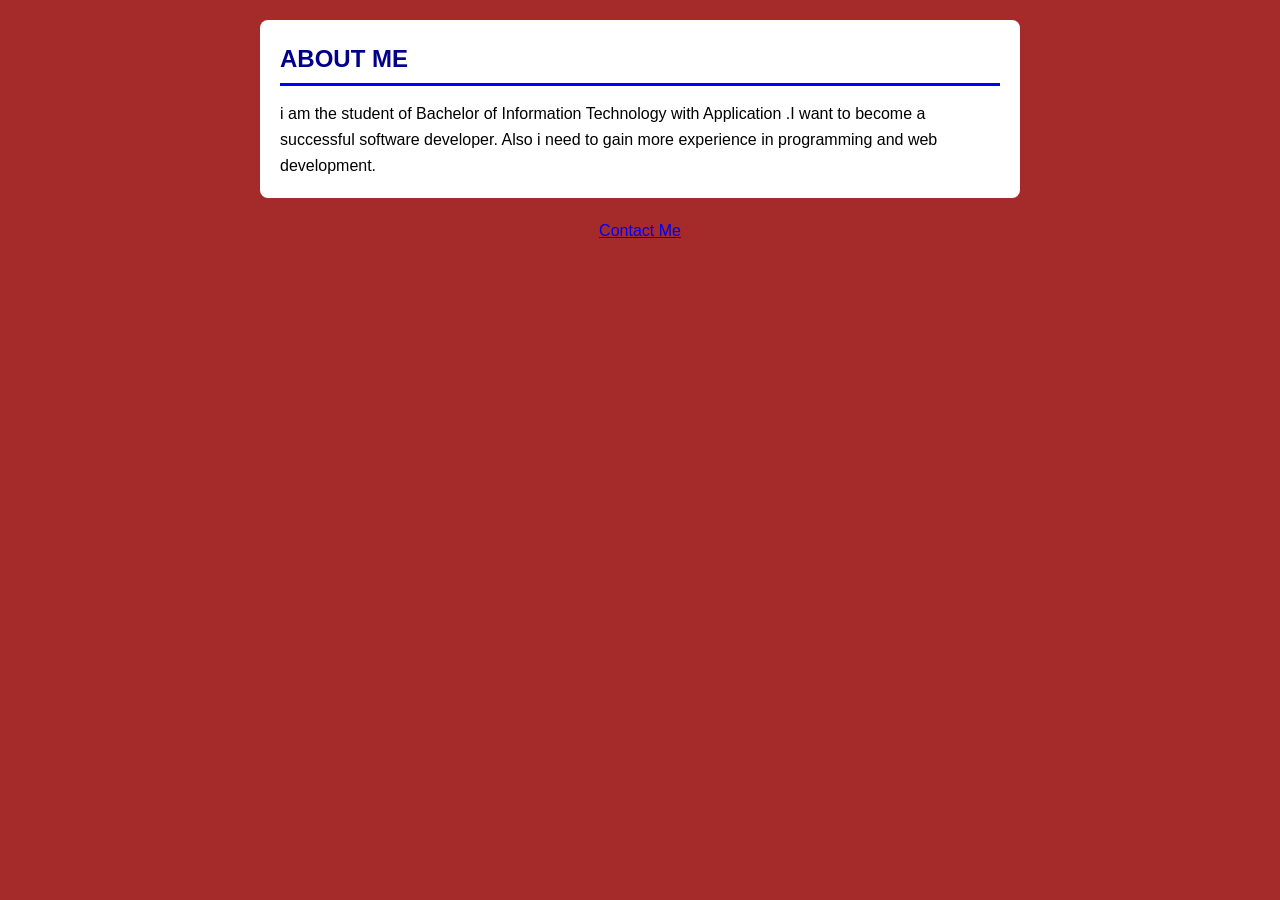
==== about.html @ daf96732 "24BIT048" ====
<!DOCTYPE html>
<html lang="en">
<head>
    <meta charset="UTF-8">
    <meta name="viewport" content="width=device-width, initial-scale=1.0">
    <title>ABOUT</title>
    <link rel="stylesheet" href="style.css">
</head>
<body>
     <section id="about">
        <h2>ABOUT ME</h2>
        <p>i am the student of Bachelor of Information Technology with Application
            .I want to become a successful software developer.
        Also i need to gain more experience in programming and web development.</p>
    </section>
    <div style="text-align: center; margin-top: 20px;">
    <a href="contact.html" >Contact Me</a>
</div>
    
</body>
</html>
---- style.css ----
* {
    margin: 0px;
    padding: 0px;
    box-sizing: border-box;
}

body {
    font-family: sans-serif;
    line-height: 1.6;
    background-color: brown;
    color: black;
    max-width: 800px;
    margin: 0px auto;
    padding: 20px;
}

section {
    background-color: white;
    padding: 20px;
    margin-bottom: 20px;
    border-radius: 8px;
}

h2 {
    color: darkblue;
    border-bottom: 3px solid blue;
    padding-bottom: 5px;
    margin-bottom: 15px;
}

header {
    text-align: center;
    padding: 40px 20px;
    background-color: darkblue;
    color: white;
    border-radius: 8px;
    margin-bottom: 20px;
}

.profile-pic {
    width: 150px;
    height: 150px;
    border-radius: 50%;
    object-fit: cover;
    border: 3px solid red;
    margin-bottom: 15px;
}

header h1 {
    font-size: 32px;
    margin-bottom: 5px;
}

.tagline {
    font-size: 18px;
    color: lightblue;
}

#about p {
    font-size: 16px;
    color: black;
}

.skills-list {
    list-style-type: none;
    display: flex;
    flex-wrap: wrap;
    gap: 10px;
}

.skills-list li {
    background-color: lightblue;
    color: darkblue;
    padding: 8px 15px;
    border-radius: 20px;
    font-size: 14px;
    font-weight: bold;
}

#projects {
    display: grid;
    grid-template-columns: 1fr 1fr;
    gap: 20px;
}

#projects h2 {
    grid-column: span 2;
}

.project-item {
    background-color: orange;
    padding: 15px;
    border-radius: 8px;
    border-left: 5px solid blue;
}

.project-item h3 {
    color: black;
    margin-bottom: 5px;
}

.project-item p {
    color: black;
    font-size: 14px;
    margin-bottom: 10px;
}

.project-link {
    color: blue;
    text-decoration: none;
    font-weight: bold;
}

.project-link:hover {
    text-decoration: underline;
}

#contact {
    background-color: lightblue;
    padding: 30px;
    border-radius: 12px;
    border: 1px solid silver;
}

.form-group {
    margin-bottom: 20px;
}

.form-group label {
    display: block;
    margin-bottom: 8px;
    font-weight: bold;
    color: darkblue;
    font-size: 14px;
}

.form-group input, 
.form-group textarea {
    width: 100%;
    padding: 12px;
    border: 2px solid lightgray;
    border-radius: 8px;
    font-size: 16px;
    background-color: white;
    outline: none;
}

.form-group input:focus, 
.form-group textarea:focus {
    border-color: blue;
    background-color: forestgreen;
}

.submit-btn {
    background-color: darkblue;
    color: white;
    padding: 14px 20px;
    border: none;
    border-radius: 8px;
    font-size: 16px;
    font-weight: bold;
    width: 100%;
    cursor: pointer;
}

.submit-btn:hover {
    background-color: blue;
}

footer {
    text-align: center;
    padding: 20px;
    color: gray;
    font-size: 14px;
}

@media screen and (max-width: 768px) {
    body {
        padding: 10px;
    }

    header h1 {
        font-size: 24px;
    }

    #projects {
        grid-template-columns: 1fr;
    }

    #projects h2 {
        grid-column: span 1;
    }

    .skills-list {
        justify-content: center;
    }
}
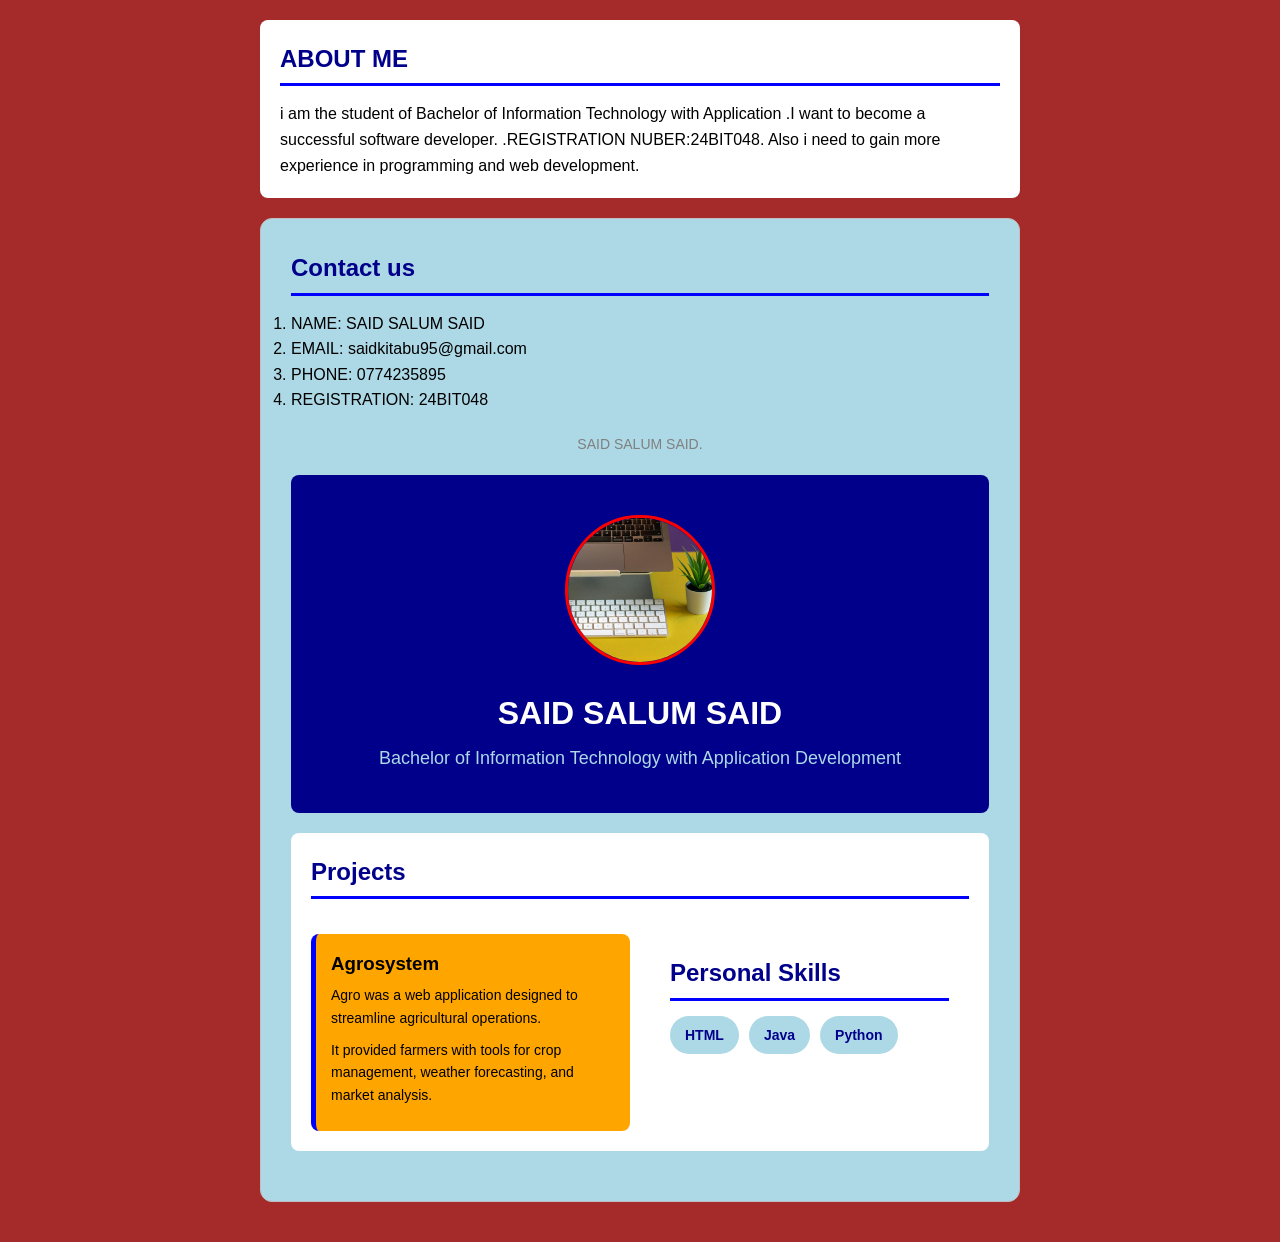
==== commit ecd35e02: "24BIT048" ====
--- a/about.html
+++ b/about.html
@@ -11,10 +11,54 @@
         <h2>ABOUT ME</h2>
         <p>i am the student of Bachelor of Information Technology with Application
             .I want to become a successful software developer.
+            .REGISTRATION NUBER:24BIT048.
         Also i need to gain more experience in programming and web development.</p>
     </section>
-    <div style="text-align: center; margin-top: 20px;">
-    <a href="contact.html" >Contact Me</a>
+
+
+       <section id="contact">
+        <h2>Contact us</h2>
+        <ol>
+           <li>NAME:     SAID SALUM SAID</li>
+            <li>EMAIL:     saidkitabu95@gmail.com</li>
+           <li> PHONE:     0774235895</li>
+           <li>REGISTRATION: 24BIT048</li>
+        </ol>
+
+   
+    <footer>
+        <p> SAID SALUM SAID.</p>
+         
+    </footer>
+
+     <header>
+        <img src="pic.jpg" alt="my profile" class="profile-pic">
+        <h1>SAID SALUM SAID</h1>
+        <p class="tagline">Bachelor of Information Technology with Application Development</p>
+    </header>
+
+     <section id="projects">
+        <h2>Projects</h2>
+        
+        <div class="project-item">
+            <h3>Agrosystem</h3>
+            <p>Agro was a web application designed to streamline agricultural operations.</p>
+            <p>It provided farmers with tools for crop management, weather forecasting, and market analysis.</p>
+        </div>
+
+          <section id="skills">
+        <h2>Personal Skills</h2>
+        <ul class="skills-list">
+            <li>HTML</li>
+            <li>Java </li>
+            <li>Python</li>
+           
+        </ul>
+    </section>
+         
+     
+
+    
 </div>
     
 </body>
